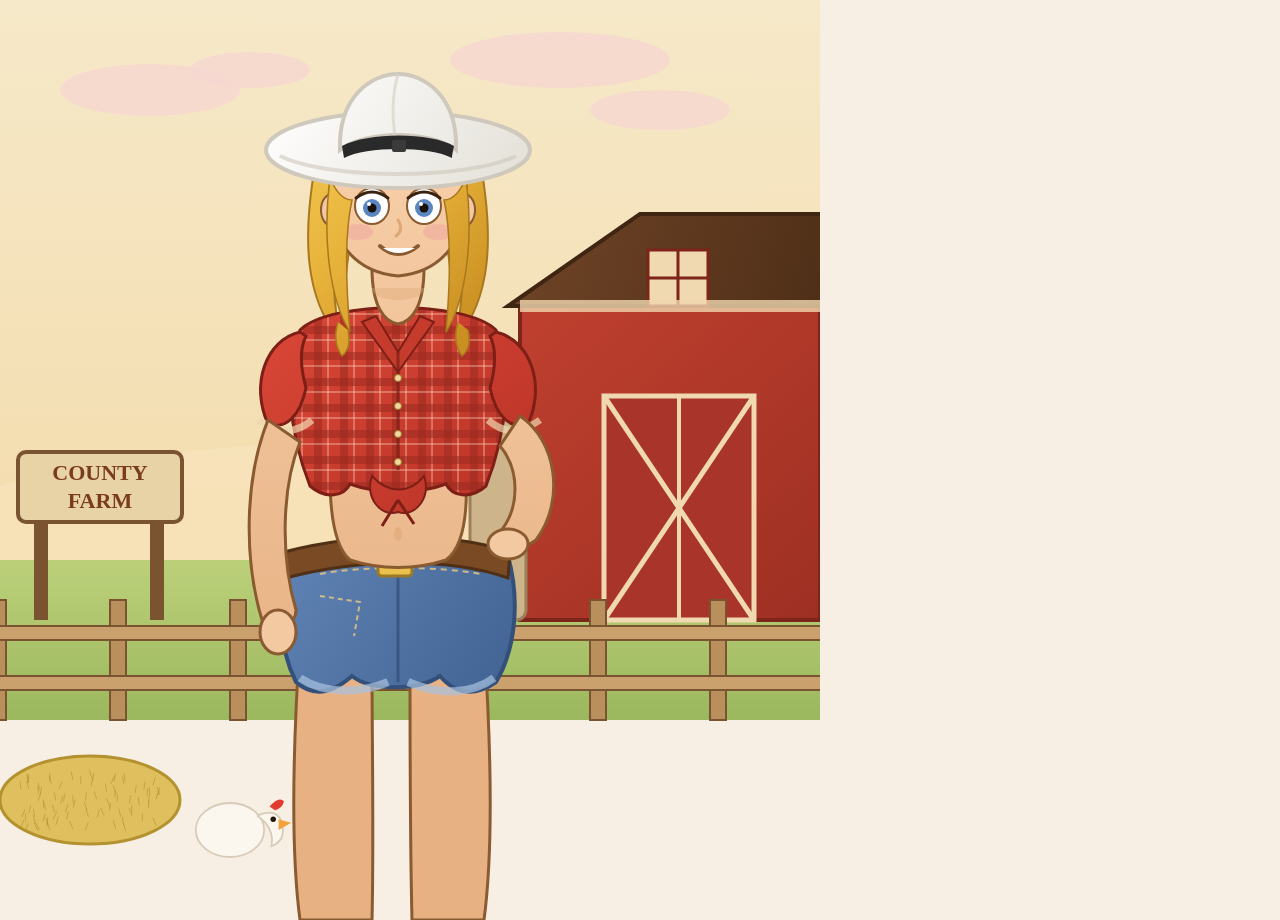
==== docs/assets/wife-character.html @ c03c2c02 "Write Section 11 (Connections) + add Wife NPC character art Replace the reserved Section 11 placehol" ====
<!doctype html>
<meta charset="utf-8">
<title>HexWorld Tycoon — Wife NPC reference (Farm Girl)</title>
<style>
  html,body{margin:0;padding:0;background:#f7efe3;height:920px;overflow:hidden}
  #stage{width:820px;height:920px}
  svg{display:block}
</style>
<div id="stage"></div>
<script>
const NS="http://www.w3.org/2000/svg";
function el(n,a){const e=document.createElementNS(NS,n);for(const k in a)e.setAttribute(k,a[k]);return e;}
const svg=el("svg",{width:820,height:920,viewBox:"0 0 820 920"});
document.getElementById("stage").appendChild(svg);
const defs=el("defs",{});svg.appendChild(defs);
let seed=4242; function rnd(){seed=(seed*9301+49297)%233280;return seed/233280;}
function lg(id,stops,x1,y1,x2,y2){const g=el("linearGradient",{id,x1,y1,x2,y2,gradientUnits:"userSpaceOnUse"});stops.forEach(s=>g.appendChild(el("stop",{offset:s[0],"stop-color":s[1]})));defs.appendChild(g);}

lg("sky",[["0","#f6e9c9"],["1","#f3d9a6"]],0,0,0,700);
lg("field",[["0","#bcd07a"],["1","#9bb85e"]],0,560,0,720);
lg("barn",[["0","#c0402f"],["1","#9c2f22"]],520,300,820,640);
lg("roof",[["0","#6e4326"],["1","#4f2f18"]],520,240,820,320);
lg("denim",[["0","#5f83b4"],["1","#3f6091"]],280,560,520,720);
lg("plaid",[["0","#d84636"],["1","#b32f24"]],280,320,520,600);
lg("skin",[["0","#f6cda6"],["1","#e7b184"]],0,180,0,700);
lg("hair",[["0","#f4cd55"],["0.5","#e7b23a"],["1","#c98f22"]],280,120,480,320);
lg("hatw",[["0","#ffffff"],["1","#e5e2da"]],280,80,480,220);

/* ===================== BACKGROUND (farm) ===================== */
svg.appendChild(el("rect",{x:0,y:0,width:820,height:640,fill:"url(#sky)"}));
// clouds (soft pink like ref)
[[150,90,90,26],[250,70,60,18],[560,60,110,28],[660,110,70,20]].forEach(c=>
  svg.appendChild(el("ellipse",{cx:c[0],cy:c[1],rx:c[2],ry:c[3],fill:"#f7d9d0",opacity:0.85})));
// sun glow low
svg.appendChild(el("ellipse",{cx:410,cy:560,rx:520,ry:120,fill:"#fbe7bf",opacity:0.6}));
// distant field
svg.appendChild(el("rect",{x:0,y:560,width:820,height:160,fill:"url(#field)"}));

/* ---- RED BARN (right, replaces the bus) ---- */
(function(){const g=el("g",{});svg.appendChild(g);
 g.appendChild(el("rect",{x:520,y:300,width:300,height:320,fill:"url(#barn)",stroke:"#7d251b","stroke-width":4}));
 g.appendChild(el("path",{d:"M508 306 L640 214 L832 214 L832 306 Z",fill:"url(#roof)",stroke:"#3f2512","stroke-width":4}));// roof
 // big door with X brace
 g.appendChild(el("rect",{x:604,y:396,width:150,height:224,fill:"#a9342a",stroke:"#f0d8b0","stroke-width":5}));
 g.appendChild(el("line",{x1:604,y1:396,x2:754,y2:620,stroke:"#f0d8b0","stroke-width":5}));
 g.appendChild(el("line",{x1:754,y1:396,x2:604,y2:620,stroke:"#f0d8b0","stroke-width":5}));
 g.appendChild(el("line",{x1:679,y1:396,x2:679,y2:620,stroke:"#f0d8b0","stroke-width":4}));
 // hayloft window
 g.appendChild(el("rect",{x:648,y:250,width:60,height:56,fill:"#f0d8b0",stroke:"#7d251b","stroke-width":3}));
 g.appendChild(el("line",{x1:678,y1:250,x2:678,y2:306,stroke:"#7d251b","stroke-width":3}));
 g.appendChild(el("line",{x1:648,y1:278,x2:708,y2:278,stroke:"#7d251b","stroke-width":3}));
 // white trim boards
 g.appendChild(el("rect",{x:520,y:300,width:300,height:12,fill:"#f0d8b0",opacity:0.8}));
})();
// small silo left of barn
svg.appendChild(el("rect",{x:470,y:360,width:56,height:260,rx:10,fill:"#cdb48a",stroke:"#9c805a","stroke-width":3}));
svg.appendChild(el("ellipse",{cx:498,cy:360,rx:28,ry:16,fill:"#b59a70",stroke:"#9c805a","stroke-width":3}));

/* ---- "COUNTY FARM" sign (left, replaces county-line/lockers) ---- */
(function(){const g=el("g",{});svg.appendChild(g);
 g.appendChild(el("rect",{x:34,y:470,width:14,height:150,fill:"#7a5330"}));
 g.appendChild(el("rect",{x:150,y:470,width:14,height:150,fill:"#7a5330"}));
 g.appendChild(el("rect",{x:18,y:452,width:164,height:70,rx:8,fill:"#e8d3a6",stroke:"#7a5330","stroke-width":4}));
 const t1=el("text",{x:100,y:480,"text-anchor":"middle","font-family":"Georgia, serif","font-size":22,"font-weight":"bold",fill:"#7a3b1e"});t1.textContent="COUNTY";g.appendChild(t1);
 const t2=el("text",{x:100,y:508,"text-anchor":"middle","font-family":"Georgia, serif","font-size":22,"font-weight":"bold",fill:"#7a3b1e"});t2.textContent="FARM";g.appendChild(t2);
})();

/* ---- wooden fence across foreground ---- */
(function(){const g=el("g",{});svg.appendChild(g);
 for(let x=-10;x<840;x+=120) g.appendChild(el("rect",{x,y:600,width:16,height:120,fill:"#b98f5c",stroke:"#7a5330","stroke-width":2}));
 g.appendChild(el("rect",{x:-10,y:626,width:850,height:14,fill:"#caa06c",stroke:"#7a5330","stroke-width":2}));
 g.appendChild(el("rect",{x:-10,y:676,width:850,height:14,fill:"#caa06c",stroke:"#7a5330","stroke-width":2}));
})();
// a little hay pile + chicken bottom-left
svg.appendChild(el("ellipse",{cx:90,cy:800,rx:90,ry:44,fill:"#e0c05e",stroke:"#b3922f","stroke-width":3}));
for(let i=0;i<80;i++){const hx=20+rnd()*140,hy=770+rnd()*54;svg.appendChild(el("line",{x1:hx,y1:hy,x2:hx+rnd()*8-4,y2:hy+8,stroke:"#b3922f","stroke-width":1,opacity:0.6}));}
(function(){const g=el("g",{transform:"translate(230,830) scale(0.9)"});svg.appendChild(g);
 g.appendChild(el("ellipse",{cx:0,cy:0,rx:38,ry:30,fill:"#fbf6ee",stroke:"#d8cbb8","stroke-width":2}));
 g.appendChild(el("path",{d:"M30 -16 q24 -10 28 10 q4 18 -12 24 q4 -20 -16 -34",fill:"#fbf6ee",stroke:"#d8cbb8","stroke-width":2}));
 g.appendChild(el("path",{d:"M44 -26 q10 -12 16 -6 q-2 8 -10 10",fill:"#e23b2e"}));
 g.appendChild(el("path",{d:"M54 -12 l14 4 l-14 8 Z",fill:"#f2a23a"}));
 g.appendChild(el("circle",{cx:48,cy:-12,r:3,fill:"#241608"}));})();

/* ===================== CHARACTER (front, hand on hip) ===================== */
const SKIN="#f2c9a1",SKIN_SH="#dda877",LINE="#8a5a30";
const ch=el("g",{});svg.appendChild(ch);

// ---- thighs (cropped at bottom) ----
ch.appendChild(el("path",{d:"M300 640 C292 760 292 860 300 920 L372 920 C374 840 372 740 372 664 Z",fill:"url(#skin)",stroke:LINE,"stroke-width":3}));
ch.appendChild(el("path",{d:"M410 664 C410 740 410 840 412 920 L484 920 C492 860 492 760 484 640 Z",fill:"url(#skin)",stroke:LINE,"stroke-width":3}));

// ---- denim shorts ----
ch.appendChild(el("path",{d:"M286 556 C286 540 500 540 508 556 C520 600 516 648 496 682 C470 700 452 690 440 676 C420 690 372 692 352 676 C336 690 316 700 296 682 C278 646 276 598 286 556 Z",fill:"url(#denim)",stroke:"#33507a","stroke-width":4}));
ch.appendChild(el("path",{d:"M398 560 C398 610 398 650 398 682",fill:"none",stroke:"#2c456e","stroke-width":3,opacity:0.6}));
// frayed cuffs
ch.appendChild(el("path",{d:"M300 678 C324 694 360 694 388 682",fill:"none",stroke:"#a9c2e0","stroke-width":8,opacity:0.7}));
ch.appendChild(el("path",{d:"M408 682 C440 696 472 694 494 678",fill:"none",stroke:"#a9c2e0","stroke-width":8,opacity:0.7}));
// stitching + pocket
ch.appendChild(el("path",{d:"M320 574 C360 566 440 566 480 574",fill:"none",stroke:"#cdb98a","stroke-width":2,"stroke-dasharray":"6 5"}));
ch.appendChild(el("path",{d:"M320 596 l40 6 l-6 34",fill:"none",stroke:"#cdb98a","stroke-width":2,"stroke-dasharray":"5 4"}));
// belt + gold buckle
ch.appendChild(el("path",{d:"M284 552 C360 532 452 532 510 552 L508 578 C452 558 360 558 286 578 Z",fill:"#7a4a24",stroke:"#4f2f15","stroke-width":3}));
ch.appendChild(el("rect",{x:378,y:546,width:34,height:30,rx:4,fill:"#e8c14e",stroke:"#9a7a24","stroke-width":3}));

// ---- torso: midriff skin ----
ch.appendChild(el("path",{d:"M330 476 C330 520 336 548 350 560 C380 570 416 570 446 560 C462 548 468 520 466 476 C420 462 376 462 330 476 Z",fill:"url(#skin)",stroke:LINE,"stroke-width":3}));
ch.appendChild(el("ellipse",{cx:398,cy:534,rx:4,ry:7,fill:SKIN_SH,opacity:0.6}));// navel

// ---- red plaid shirt (tied, modest) ----
const shirt="M300 330 C330 300 466 300 496 330 C512 372 508 430 486 486 C470 500 452 496 446 484 C420 494 376 494 350 484 C344 496 326 500 310 486 C288 430 284 372 300 330 Z";
const clip=el("clipPath",{id:"sh"});clip.appendChild(el("path",{d:shirt}));defs.appendChild(clip);
const sg=el("g",{"clip-path":"url(#sh)"});ch.appendChild(sg);
sg.appendChild(el("rect",{x:280,y:296,width:236,height:210,fill:"url(#plaid)"}));
// plaid: darker + lighter grid lines
for(let x=288;x<520;x+=26){sg.appendChild(el("rect",{x,y:296,width:8,height:210,fill:"#9c2b20",opacity:0.55}));sg.appendChild(el("rect",{x:x+13,y:296,width:2,height:210,fill:"#ffd9c0",opacity:0.35}));}
for(let y=300;y<506;y+=26){sg.appendChild(el("rect",{x:280,y,width:236,height:8,fill:"#9c2b20",opacity:0.55}));sg.appendChild(el("rect",{x:280,y:y+13,width:236,height:2,fill:"#ffd9c0",opacity:0.35}));}
ch.appendChild(el("path",{d:shirt,fill:"none",stroke:"#7d1f16","stroke-width":3}));
// collar (small, modest V)
ch.appendChild(el("path",{d:"M362 322 L398 372 L434 322 L420 316 L398 352 L376 316 Z",fill:"#c53b2c",stroke:"#7d1f16","stroke-width":2}));
// button placket + buttons
ch.appendChild(el("line",{x1:398,y1:352,x2:398,y2:470,stroke:"#7d1f16","stroke-width":3,opacity:0.7}));
for(let i=0;i<4;i++) ch.appendChild(el("circle",{cx:398,cy:378+i*28,r:3.5,fill:"#f0d8a0",stroke:"#9a7a24","stroke-width":1}));
// tied knot at hem
ch.appendChild(el("path",{d:"M372 476 C388 494 410 494 424 476 C432 498 414 518 398 512 C382 518 364 498 372 476 Z",fill:"url(#plaid)",stroke:"#7d1f16","stroke-width":2}));
ch.appendChild(el("path",{d:"M398 500 l-16 26 M398 500 l16 24",stroke:"#7d1f16","stroke-width":3,fill:"none"}));

// ---- rolled short sleeves ----
ch.appendChild(el("path",{d:"M300 332 C266 340 250 384 268 424 C286 430 300 416 306 388 C300 366 300 348 306 336 Z",fill:"url(#plaid)",stroke:"#7d1f16","stroke-width":3}));
ch.appendChild(el("path",{d:"M496 332 C530 340 546 384 528 424 C510 430 496 416 490 388 C496 366 496 348 490 336 Z",fill:"url(#plaid)",stroke:"#7d1f16","stroke-width":3}));
ch.appendChild(el("path",{d:"M258 420 C280 434 296 434 312 420",fill:"none",stroke:"#f0d8b0","stroke-width":7,opacity:0.7}));
ch.appendChild(el("path",{d:"M488 420 C504 434 520 434 540 420",fill:"none",stroke:"#f0d8b0","stroke-width":7,opacity:0.7}));

// ---- arms ---- right hand on hip (image-right), left arm down
// right forearm to hip
ch.appendChild(el("path",{d:"M520 416 C556 440 566 500 536 540 C520 552 500 548 500 532 C520 508 520 470 500 446 Z",fill:"url(#skin)",stroke:LINE,"stroke-width":3}));
ch.appendChild(el("ellipse",{cx:508,cy:544,rx:20,ry:15,fill:SKIN,stroke:LINE,"stroke-width":3}));// hand on hip
// left arm relaxed down
ch.appendChild(el("path",{d:"M268 420 C244 480 244 560 262 620 C276 632 296 626 296 610 C280 556 282 486 300 442 Z",fill:"url(#skin)",stroke:LINE,"stroke-width":3}));
ch.appendChild(el("ellipse",{cx:278,cy:632,rx:18,ry:22,fill:SKIN,stroke:LINE,"stroke-width":3}));

// ---- neck + head ----
ch.appendChild(el("path",{d:"M372 268 C372 306 384 322 398 324 C412 322 424 306 424 268 C408 260 388 260 372 268 Z",fill:"url(#skin)",stroke:LINE,"stroke-width":3}));
ch.appendChild(el("path",{d:"M398 300 C384 300 372 296 372 288 L424 288 C424 296 412 300 398 300 Z",fill:SKIN_SH,opacity:0.4}));
// head
ch.appendChild(el("path",{d:"M330 196 C330 150 360 126 398 126 C436 126 466 150 466 196 C466 240 442 272 398 276 C354 272 330 240 330 196 Z",fill:"url(#skin)",stroke:LINE,"stroke-width":3}));
// ears
ch.appendChild(el("ellipse",{cx:332,cy:210,rx:11,ry:16,fill:SKIN,stroke:LINE,"stroke-width":2}));
ch.appendChild(el("ellipse",{cx:464,cy:210,rx:11,ry:16,fill:SKIN,stroke:LINE,"stroke-width":2}));

// ---- face ----
// eyes
[[372,206],[424,206]].forEach(e=>{
  ch.appendChild(el("ellipse",{cx:e[0],cy:e[1],rx:17,ry:18,fill:"#fff",stroke:LINE,"stroke-width":2}));
  ch.appendChild(el("circle",{cx:e[0],cy:e[1]+2,r:9,fill:"#5a86c2"}));
  ch.appendChild(el("circle",{cx:e[0],cy:e[1]+2,r:4.5,fill:"#1a1208"}));
  ch.appendChild(el("circle",{cx:e[0]-3,cy:e[1]-2,r:2,fill:"#fff"}));
  ch.appendChild(el("path",{d:`M${e[0]-16} ${e[1]-8} q16 -12 32 0`,fill:"none",stroke:"#3a2410","stroke-width":3,"stroke-linecap":"round"}));// upper lash
});
// brows
ch.appendChild(el("path",{d:"M356 182 q16 -8 32 -2",fill:"none",stroke:"#b98a2a","stroke-width":4,"stroke-linecap":"round"}));
ch.appendChild(el("path",{d:"M408 180 q16 -6 32 2",fill:"none",stroke:"#b98a2a","stroke-width":4,"stroke-linecap":"round"}));
// nose + smile
ch.appendChild(el("path",{d:"M398 220 q6 10 -2 16",fill:"none",stroke:SKIN_SH,"stroke-width":3,"stroke-linecap":"round"}));
ch.appendChild(el("path",{d:"M380 246 q18 16 38 0",fill:"none",stroke:LINE,"stroke-width":4,"stroke-linecap":"round"}));
ch.appendChild(el("path",{d:"M383 248 q15 10 32 0",fill:"#fff"}));
// blush
ch.appendChild(el("ellipse",{cx:358,cy:232,rx:15,ry:8,fill:"#f0a0a0",opacity:0.45}));
ch.appendChild(el("ellipse",{cx:438,cy:232,rx:15,ry:8,fill:"#f0a0a0",opacity:0.45}));

/* ---- blonde bob hair (framing the face, kept clear of features) ---- */
// back mass BEHIND the head (drawn first so face stays clear)
const hairBack=el("g",{});svg.insertBefore(hairBack, ch);
hairBack.appendChild(el("path",{d:"M318 150 C300 240 306 300 340 340 C330 280 330 220 344 176 Z",fill:"url(#hair)",stroke:"#a9781e","stroke-width":2}));
hairBack.appendChild(el("path",{d:"M478 150 C496 240 490 300 456 340 C466 280 466 220 452 176 Z",fill:"url(#hair)",stroke:"#a9781e","stroke-width":2}));
hairBack.appendChild(el("path",{d:"M330 150 C360 118 436 118 466 150 C470 210 462 260 452 300 C450 240 440 200 420 184 C400 176 396 176 376 184 C356 200 348 240 344 300 C334 258 328 208 330 150 Z",fill:"url(#hair)",stroke:"#a9781e","stroke-width":2}));
// front side-sweeps that hug the face edges only (no center strands)
const hair=el("g",{});ch.appendChild(hair);
hair.appendChild(el("path",{d:"M330 178 C322 240 330 300 350 332 C346 286 344 236 352 200 C344 200 336 192 330 178 Z",fill:"url(#hair)",stroke:"#a9781e","stroke-width":1.5}));
hair.appendChild(el("path",{d:"M466 178 C474 240 466 300 446 332 C450 286 452 236 444 200 C452 200 460 192 466 178 Z",fill:"url(#hair)",stroke:"#a9781e","stroke-width":1.5}));
// light fringe sweep at the hairline (stays above the eyes)
hair.appendChild(el("path",{d:"M340 168 C368 150 430 150 458 168 C440 186 414 180 398 176 C382 180 358 186 340 168 Z",fill:"url(#hair)",stroke:"#a9781e","stroke-width":1.5}));
// wavy tips at the jaw sides only
[338,458].forEach(x=>hair.appendChild(el("path",{d:`M${x} 322 q-6 20 4 34 q10 -8 6 -26`,fill:"url(#hair)",stroke:"#a9781e","stroke-width":1.5})));

/* ---- WHITE COWBOY/FEDORA HAT (black band) ---- */
const hat=el("g",{});ch.appendChild(hat);
hat.appendChild(el("ellipse",{cx:398,cy:150,rx:132,ry:38,fill:"url(#hatw)",stroke:"#cfc9bd","stroke-width":4}));
hat.appendChild(el("path",{d:"M280 156 C330 180 466 180 516 156",fill:"none",stroke:"#cfc9bd","stroke-width":4,opacity:0.6}));// brim curl
// crown (pinched)
hat.appendChild(el("path",{d:"M340 150 C338 96 372 74 398 74 C424 74 458 96 456 150 C430 130 366 130 340 150 Z",fill:"url(#hatw)",stroke:"#cfc9bd","stroke-width":4}));
hat.appendChild(el("path",{d:"M398 74 C392 96 392 120 396 140",fill:"none",stroke:"#d9d4c8","stroke-width":3,opacity:0.7}));// pinch
// black band
hat.appendChild(el("path",{d:"M342 146 C368 132 430 132 454 146 C452 156 452 156 452 158 C430 146 366 146 344 158 Z",fill:"#2a2a2a"}));
hat.appendChild(el("rect",{x:392,y:140,width:14,height:12,rx:2,fill:"#3a3a3a"}));// buckle
</script>
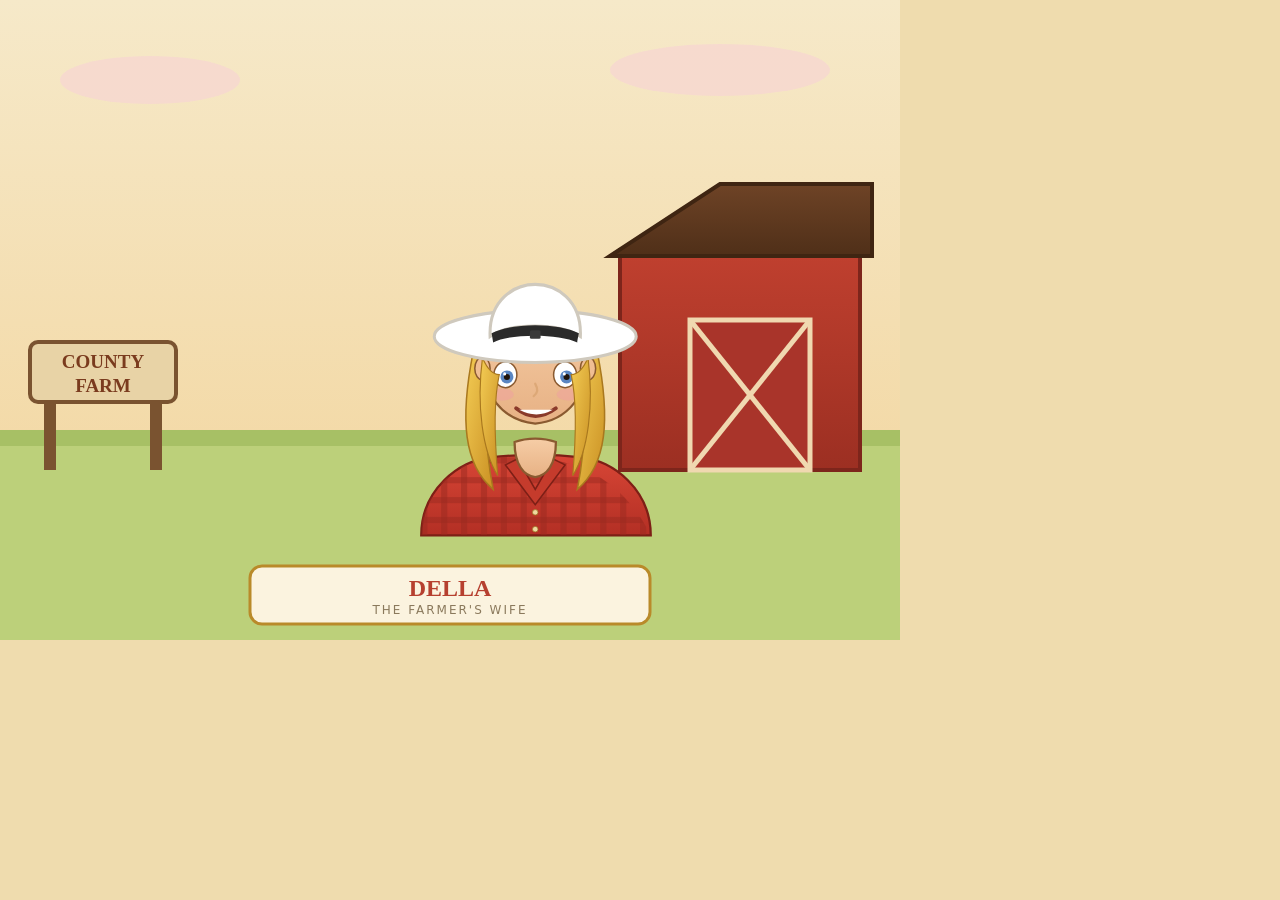
==== commit de0d58c9: "Add playable browser game + fix Della character (bust portrait) Ship a self-contained, playable prot" ====
--- a/docs/assets/wife-character.html
+++ b/docs/assets/wife-character.html
@@ -1,195 +1,86 @@
 <!doctype html>
 <meta charset="utf-8">
-<title>HexWorld Tycoon — Wife NPC reference (Farm Girl)</title>
-<style>
-  html,body{margin:0;padding:0;background:#f7efe3;height:920px;overflow:hidden}
-  #stage{width:820px;height:920px}
-  svg{display:block}
-</style>
+<title>HexWorld Tycoon — Della (Wife NPC) character card</title>
+<style>html,body{margin:0;background:#efdcae}#stage{width:900px;height:640px}</style>
 <div id="stage"></div>
 <script>
+// Della bust portrait (same model used in the playable game), composited on a farm scene.
+function dellaSVG(){
+  const eyeOpen=(cx)=>`<ellipse cx="${cx}" cy="150" rx="15" ry="17" fill="#fff" stroke="#8a5a30" stroke-width="2"/>
+     <circle cx="${cx+2}" cy="153" r="8.5" fill="#5a86c2"/><circle cx="${cx+2}" cy="153" r="4" fill="#20140a"/>
+     <circle cx="${cx-1}" cy="149" r="2" fill="#fff"/>`;
+  const eyes=eyeOpen(360)+eyeOpen(438);
+  const mouth=`<path d="M374 194 q25 20 52 0" fill="none" stroke="#8a3a2a" stroke-width="5" stroke-linecap="round"/>
+               <path d="M378 196 q23 12 44 0" fill="#fff"/>`;
+  const brows=`<path d="M346 126 q14 -8 28 -2" fill="none" stroke="#b98a2a" stroke-width="4" stroke-linecap="round"/>
+               <path d="M424 124 q14 -6 28 2" fill="none" stroke="#b98a2a" stroke-width="4" stroke-linecap="round"/>`;
+  return `<svg viewBox="0 0 800 360" xmlns="http://www.w3.org/2000/svg">
+    <defs>
+      <linearGradient id="pk" x1="0" y1="0" x2="0" y2="1"><stop offset="0" stop-color="#f6cda6"/><stop offset="1" stop-color="#e7b184"/></linearGradient>
+      <linearGradient id="ph" x1="0" y1="0" x2="1" y2="1"><stop offset="0" stop-color="#f4cd55"/><stop offset="1" stop-color="#c98f22"/></linearGradient>
+      <linearGradient id="ppl" x1="0" y1="0" x2="0" y2="1"><stop offset="0" stop-color="#d84636"/><stop offset="1" stop-color="#b32f24"/></linearGradient>
+      <clipPath id="torso"><path d="M250 360 C250 300 300 262 340 258 C420 254 500 262 550 360 Z"/></clipPath>
+    </defs>
+    <path d="M250 360 C250 300 300 262 340 258 C380 254 420 254 460 258 C500 262 550 300 550 360 Z" fill="url(#ppl)" stroke="#7d1f16" stroke-width="3"/>
+    <g clip-path="url(#torso)">
+      ${(()=>{let s='';for(let x=250;x<560;x+=26)s+=`<rect x="${x}" y="255" width="8" height="120" fill="#9c2b20" opacity="0.5"/>`;for(let y=258;y<380;y+=26)s+=`<rect x="250" y="${y}" width="310" height="8" fill="#9c2b20" opacity="0.5"/>`;return s;})()}
+    </g>
+    <path d="M360 268 L399 320 L438 268 L422 260 L399 300 L376 260 Z" fill="#c53b2c" stroke="#7d1f16" stroke-width="2"/>
+    <circle cx="399" cy="330" r="3.6" fill="#f0d8a0" stroke="#9a7a24" stroke-width="1"/>
+    <circle cx="399" cy="352" r="3.6" fill="#f0d8a0" stroke="#9a7a24" stroke-width="1"/>
+    <path d="M372 238 C372 268 384 282 399 284 C414 282 426 268 426 238 C410 232 388 232 372 238 Z" fill="url(#pk)" stroke="#8a5a30" stroke-width="3"/>
+    <path d="M318 120 C300 210 306 268 344 300 C332 240 332 176 346 140 Z" fill="url(#ph)" stroke="#a9781e" stroke-width="2"/>
+    <path d="M480 120 C498 210 492 268 454 300 C466 240 466 176 452 140 Z" fill="url(#ph)" stroke="#a9781e" stroke-width="2"/>
+    <path d="M330 128 C330 82 362 58 399 58 C436 58 468 82 468 128 C468 176 442 210 399 214 C356 210 330 176 330 128 Z" fill="url(#pk)" stroke="#8a5a30" stroke-width="3"/>
+    <ellipse cx="330" cy="142" rx="10" ry="15" fill="#f0be93" stroke="#8a5a30" stroke-width="2"/>
+    <ellipse cx="468" cy="142" rx="10" ry="15" fill="#f0be93" stroke="#8a5a30" stroke-width="2"/>
+    <ellipse cx="356" cy="176" rx="15" ry="8" fill="#f0a0a0" opacity="0.5"/>
+    <ellipse cx="442" cy="176" rx="15" ry="8" fill="#f0a0a0" opacity="0.5"/>
+    <path d="M399 162 q6 10 -2 16" fill="none" stroke="#dda877" stroke-width="3" stroke-linecap="round"/>
+    ${eyes}${brows}${mouth}
+    <path d="M330 128 C322 190 330 250 350 282 C346 236 344 186 352 150 C344 150 336 142 330 128 Z" fill="url(#ph)" stroke="#a9781e" stroke-width="1.5"/>
+    <path d="M468 128 C476 190 468 250 448 282 C452 236 454 186 446 150 C454 150 462 142 468 128 Z" fill="url(#ph)" stroke="#a9781e" stroke-width="1.5"/>
+    <path d="M340 118 C368 100 430 100 458 118 C440 136 414 130 399 126 C384 130 358 136 340 118 Z" fill="url(#ph)" stroke="#a9781e" stroke-width="1.5"/>
+    <ellipse cx="399" cy="100" rx="132" ry="34" fill="#ffffff" stroke="#cfc9bd" stroke-width="4"/>
+    <path d="M340 100 C338 52 372 32 399 32 C426 32 460 52 458 100 C430 82 366 82 340 100 Z" fill="#ffffff" stroke="#cfc9bd" stroke-width="4"/>
+    <path d="M342 96 C368 82 430 82 456 96 C454 106 454 106 454 108 C430 96 366 96 344 108 Z" fill="#2a2a2a"/>
+    <rect x="392" y="92" width="14" height="11" rx="2" fill="#3a3a3a"/>
+  </svg>`;
+}
 const NS="http://www.w3.org/2000/svg";
-function el(n,a){const e=document.createElementNS(NS,n);for(const k in a)e.setAttribute(k,a[k]);return e;}
-const svg=el("svg",{width:820,height:920,viewBox:"0 0 820 920"});
+const svg=document.createElementNS(NS,"svg");
+svg.setAttribute("viewBox","0 0 900 640");svg.setAttribute("width",900);svg.setAttribute("height",640);
+svg.innerHTML=`
+  <defs>
+    <linearGradient id="sky" x1="0" y1="0" x2="0" y2="1"><stop offset="0" stop-color="#f6e9c9"/><stop offset="1" stop-color="#f3d9a6"/></linearGradient>
+    <linearGradient id="barn" x1="0" y1="0" x2="0" y2="1"><stop offset="0" stop-color="#c0402f"/><stop offset="1" stop-color="#9c2f22"/></linearGradient>
+    <linearGradient id="roof" x1="0" y1="0" x2="0" y2="1"><stop offset="0" stop-color="#6e4326"/><stop offset="1" stop-color="#4f2f18"/></linearGradient>
+  </defs>
+  <rect x="0" y="0" width="900" height="470" fill="url(#sky)"/>
+  <ellipse cx="150" cy="80" rx="90" ry="24" fill="#f7d9d0" opacity="0.85"/>
+  <ellipse cx="720" cy="70" rx="110" ry="26" fill="#f7d9d0" opacity="0.85"/>
+  <rect x="0" y="430" width="900" height="210" fill="#bcd07a"/>
+  <rect x="0" y="430" width="900" height="16" fill="#a7c065"/>
+  <!-- barn right -->
+  <rect x="620" y="250" width="240" height="220" fill="url(#barn)" stroke="#7d251b" stroke-width="4"/>
+  <path d="M610 256 L720 184 L872 184 L872 256 Z" fill="url(#roof)" stroke="#3f2512" stroke-width="4"/>
+  <rect x="690" y="320" width="120" height="150" fill="#a9342a" stroke="#f0d8b0" stroke-width="5"/>
+  <line x1="690" y1="320" x2="810" y2="470" stroke="#f0d8b0" stroke-width="5"/>
+  <line x1="810" y1="320" x2="690" y2="470" stroke="#f0d8b0" stroke-width="5"/>
+  <!-- sign left -->
+  <rect x="44" y="360" width="12" height="110" fill="#7a5330"/><rect x="150" y="360" width="12" height="110" fill="#7a5330"/>
+  <rect x="30" y="342" width="146" height="60" rx="8" fill="#e8d3a6" stroke="#7a5330" stroke-width="4"/>
+  <text x="103" y="368" text-anchor="middle" font-family="Georgia, serif" font-size="19" font-weight="bold" fill="#7a3b1e">COUNTY</text>
+  <text x="103" y="392" text-anchor="middle" font-family="Georgia, serif" font-size="19" font-weight="bold" fill="#7a3b1e">FARM</text>
+  <!-- nameplate -->
+  <rect x="250" y="566" width="400" height="58" rx="12" fill="#fbf3df" stroke="#b98a2a" stroke-width="3"/>
+  <text x="450" y="596" text-anchor="middle" font-family="Georgia, serif" font-size="24" font-weight="bold" fill="#b6402f">DELLA</text>
+  <text x="450" y="614" text-anchor="middle" font-family="system-ui, sans-serif" font-size="12" letter-spacing="2" fill="#8a795c">THE FARMER'S WIFE</text>
+`;
 document.getElementById("stage").appendChild(svg);
-const defs=el("defs",{});svg.appendChild(defs);
-let seed=4242; function rnd(){seed=(seed*9301+49297)%233280;return seed/233280;}
-function lg(id,stops,x1,y1,x2,y2){const g=el("linearGradient",{id,x1,y1,x2,y2,gradientUnits:"userSpaceOnUse"});stops.forEach(s=>g.appendChild(el("stop",{offset:s[0],"stop-color":s[1]})));defs.appendChild(g);}
-
-lg("sky",[["0","#f6e9c9"],["1","#f3d9a6"]],0,0,0,700);
-lg("field",[["0","#bcd07a"],["1","#9bb85e"]],0,560,0,720);
-lg("barn",[["0","#c0402f"],["1","#9c2f22"]],520,300,820,640);
-lg("roof",[["0","#6e4326"],["1","#4f2f18"]],520,240,820,320);
-lg("denim",[["0","#5f83b4"],["1","#3f6091"]],280,560,520,720);
-lg("plaid",[["0","#d84636"],["1","#b32f24"]],280,320,520,600);
-lg("skin",[["0","#f6cda6"],["1","#e7b184"]],0,180,0,700);
-lg("hair",[["0","#f4cd55"],["0.5","#e7b23a"],["1","#c98f22"]],280,120,480,320);
-lg("hatw",[["0","#ffffff"],["1","#e5e2da"]],280,80,480,220);
-
-/* ===================== BACKGROUND (farm) ===================== */
-svg.appendChild(el("rect",{x:0,y:0,width:820,height:640,fill:"url(#sky)"}));
-// clouds (soft pink like ref)
-[[150,90,90,26],[250,70,60,18],[560,60,110,28],[660,110,70,20]].forEach(c=>
-  svg.appendChild(el("ellipse",{cx:c[0],cy:c[1],rx:c[2],ry:c[3],fill:"#f7d9d0",opacity:0.85})));
-// sun glow low
-svg.appendChild(el("ellipse",{cx:410,cy:560,rx:520,ry:120,fill:"#fbe7bf",opacity:0.6}));
-// distant field
-svg.appendChild(el("rect",{x:0,y:560,width:820,height:160,fill:"url(#field)"}));
-
-/* ---- RED BARN (right, replaces the bus) ---- */
-(function(){const g=el("g",{});svg.appendChild(g);
- g.appendChild(el("rect",{x:520,y:300,width:300,height:320,fill:"url(#barn)",stroke:"#7d251b","stroke-width":4}));
- g.appendChild(el("path",{d:"M508 306 L640 214 L832 214 L832 306 Z",fill:"url(#roof)",stroke:"#3f2512","stroke-width":4}));// roof
- // big door with X brace
- g.appendChild(el("rect",{x:604,y:396,width:150,height:224,fill:"#a9342a",stroke:"#f0d8b0","stroke-width":5}));
- g.appendChild(el("line",{x1:604,y1:396,x2:754,y2:620,stroke:"#f0d8b0","stroke-width":5}));
- g.appendChild(el("line",{x1:754,y1:396,x2:604,y2:620,stroke:"#f0d8b0","stroke-width":5}));
- g.appendChild(el("line",{x1:679,y1:396,x2:679,y2:620,stroke:"#f0d8b0","stroke-width":4}));
- // hayloft window
- g.appendChild(el("rect",{x:648,y:250,width:60,height:56,fill:"#f0d8b0",stroke:"#7d251b","stroke-width":3}));
- g.appendChild(el("line",{x1:678,y1:250,x2:678,y2:306,stroke:"#7d251b","stroke-width":3}));
- g.appendChild(el("line",{x1:648,y1:278,x2:708,y2:278,stroke:"#7d251b","stroke-width":3}));
- // white trim boards
- g.appendChild(el("rect",{x:520,y:300,width:300,height:12,fill:"#f0d8b0",opacity:0.8}));
-})();
-// small silo left of barn
-svg.appendChild(el("rect",{x:470,y:360,width:56,height:260,rx:10,fill:"#cdb48a",stroke:"#9c805a","stroke-width":3}));
-svg.appendChild(el("ellipse",{cx:498,cy:360,rx:28,ry:16,fill:"#b59a70",stroke:"#9c805a","stroke-width":3}));
-
-/* ---- "COUNTY FARM" sign (left, replaces county-line/lockers) ---- */
-(function(){const g=el("g",{});svg.appendChild(g);
- g.appendChild(el("rect",{x:34,y:470,width:14,height:150,fill:"#7a5330"}));
- g.appendChild(el("rect",{x:150,y:470,width:14,height:150,fill:"#7a5330"}));
- g.appendChild(el("rect",{x:18,y:452,width:164,height:70,rx:8,fill:"#e8d3a6",stroke:"#7a5330","stroke-width":4}));
- const t1=el("text",{x:100,y:480,"text-anchor":"middle","font-family":"Georgia, serif","font-size":22,"font-weight":"bold",fill:"#7a3b1e"});t1.textContent="COUNTY";g.appendChild(t1);
- const t2=el("text",{x:100,y:508,"text-anchor":"middle","font-family":"Georgia, serif","font-size":22,"font-weight":"bold",fill:"#7a3b1e"});t2.textContent="FARM";g.appendChild(t2);
-})();
-
-/* ---- wooden fence across foreground ---- */
-(function(){const g=el("g",{});svg.appendChild(g);
- for(let x=-10;x<840;x+=120) g.appendChild(el("rect",{x,y:600,width:16,height:120,fill:"#b98f5c",stroke:"#7a5330","stroke-width":2}));
- g.appendChild(el("rect",{x:-10,y:626,width:850,height:14,fill:"#caa06c",stroke:"#7a5330","stroke-width":2}));
- g.appendChild(el("rect",{x:-10,y:676,width:850,height:14,fill:"#caa06c",stroke:"#7a5330","stroke-width":2}));
-})();
-// a little hay pile + chicken bottom-left
-svg.appendChild(el("ellipse",{cx:90,cy:800,rx:90,ry:44,fill:"#e0c05e",stroke:"#b3922f","stroke-width":3}));
-for(let i=0;i<80;i++){const hx=20+rnd()*140,hy=770+rnd()*54;svg.appendChild(el("line",{x1:hx,y1:hy,x2:hx+rnd()*8-4,y2:hy+8,stroke:"#b3922f","stroke-width":1,opacity:0.6}));}
-(function(){const g=el("g",{transform:"translate(230,830) scale(0.9)"});svg.appendChild(g);
- g.appendChild(el("ellipse",{cx:0,cy:0,rx:38,ry:30,fill:"#fbf6ee",stroke:"#d8cbb8","stroke-width":2}));
- g.appendChild(el("path",{d:"M30 -16 q24 -10 28 10 q4 18 -12 24 q4 -20 -16 -34",fill:"#fbf6ee",stroke:"#d8cbb8","stroke-width":2}));
- g.appendChild(el("path",{d:"M44 -26 q10 -12 16 -6 q-2 8 -10 10",fill:"#e23b2e"}));
- g.appendChild(el("path",{d:"M54 -12 l14 4 l-14 8 Z",fill:"#f2a23a"}));
- g.appendChild(el("circle",{cx:48,cy:-12,r:3,fill:"#241608"}));})();
-
-/* ===================== CHARACTER (front, hand on hip) ===================== */
-const SKIN="#f2c9a1",SKIN_SH="#dda877",LINE="#8a5a30";
-const ch=el("g",{});svg.appendChild(ch);
-
-// ---- thighs (cropped at bottom) ----
-ch.appendChild(el("path",{d:"M300 640 C292 760 292 860 300 920 L372 920 C374 840 372 740 372 664 Z",fill:"url(#skin)",stroke:LINE,"stroke-width":3}));
-ch.appendChild(el("path",{d:"M410 664 C410 740 410 840 412 920 L484 920 C492 860 492 760 484 640 Z",fill:"url(#skin)",stroke:LINE,"stroke-width":3}));
-
-// ---- denim shorts ----
-ch.appendChild(el("path",{d:"M286 556 C286 540 500 540 508 556 C520 600 516 648 496 682 C470 700 452 690 440 676 C420 690 372 692 352 676 C336 690 316 700 296 682 C278 646 276 598 286 556 Z",fill:"url(#denim)",stroke:"#33507a","stroke-width":4}));
-ch.appendChild(el("path",{d:"M398 560 C398 610 398 650 398 682",fill:"none",stroke:"#2c456e","stroke-width":3,opacity:0.6}));
-// frayed cuffs
-ch.appendChild(el("path",{d:"M300 678 C324 694 360 694 388 682",fill:"none",stroke:"#a9c2e0","stroke-width":8,opacity:0.7}));
-ch.appendChild(el("path",{d:"M408 682 C440 696 472 694 494 678",fill:"none",stroke:"#a9c2e0","stroke-width":8,opacity:0.7}));
-// stitching + pocket
-ch.appendChild(el("path",{d:"M320 574 C360 566 440 566 480 574",fill:"none",stroke:"#cdb98a","stroke-width":2,"stroke-dasharray":"6 5"}));
-ch.appendChild(el("path",{d:"M320 596 l40 6 l-6 34",fill:"none",stroke:"#cdb98a","stroke-width":2,"stroke-dasharray":"5 4"}));
-// belt + gold buckle
-ch.appendChild(el("path",{d:"M284 552 C360 532 452 532 510 552 L508 578 C452 558 360 558 286 578 Z",fill:"#7a4a24",stroke:"#4f2f15","stroke-width":3}));
-ch.appendChild(el("rect",{x:378,y:546,width:34,height:30,rx:4,fill:"#e8c14e",stroke:"#9a7a24","stroke-width":3}));
-
-// ---- torso: midriff skin ----
-ch.appendChild(el("path",{d:"M330 476 C330 520 336 548 350 560 C380 570 416 570 446 560 C462 548 468 520 466 476 C420 462 376 462 330 476 Z",fill:"url(#skin)",stroke:LINE,"stroke-width":3}));
-ch.appendChild(el("ellipse",{cx:398,cy:534,rx:4,ry:7,fill:SKIN_SH,opacity:0.6}));// navel
-
-// ---- red plaid shirt (tied, modest) ----
-const shirt="M300 330 C330 300 466 300 496 330 C512 372 508 430 486 486 C470 500 452 496 446 484 C420 494 376 494 350 484 C344 496 326 500 310 486 C288 430 284 372 300 330 Z";
-const clip=el("clipPath",{id:"sh"});clip.appendChild(el("path",{d:shirt}));defs.appendChild(clip);
-const sg=el("g",{"clip-path":"url(#sh)"});ch.appendChild(sg);
-sg.appendChild(el("rect",{x:280,y:296,width:236,height:210,fill:"url(#plaid)"}));
-// plaid: darker + lighter grid lines
-for(let x=288;x<520;x+=26){sg.appendChild(el("rect",{x,y:296,width:8,height:210,fill:"#9c2b20",opacity:0.55}));sg.appendChild(el("rect",{x:x+13,y:296,width:2,height:210,fill:"#ffd9c0",opacity:0.35}));}
-for(let y=300;y<506;y+=26){sg.appendChild(el("rect",{x:280,y,width:236,height:8,fill:"#9c2b20",opacity:0.55}));sg.appendChild(el("rect",{x:280,y:y+13,width:236,height:2,fill:"#ffd9c0",opacity:0.35}));}
-ch.appendChild(el("path",{d:shirt,fill:"none",stroke:"#7d1f16","stroke-width":3}));
-// collar (small, modest V)
-ch.appendChild(el("path",{d:"M362 322 L398 372 L434 322 L420 316 L398 352 L376 316 Z",fill:"#c53b2c",stroke:"#7d1f16","stroke-width":2}));
-// button placket + buttons
-ch.appendChild(el("line",{x1:398,y1:352,x2:398,y2:470,stroke:"#7d1f16","stroke-width":3,opacity:0.7}));
-for(let i=0;i<4;i++) ch.appendChild(el("circle",{cx:398,cy:378+i*28,r:3.5,fill:"#f0d8a0",stroke:"#9a7a24","stroke-width":1}));
-// tied knot at hem
-ch.appendChild(el("path",{d:"M372 476 C388 494 410 494 424 476 C432 498 414 518 398 512 C382 518 364 498 372 476 Z",fill:"url(#plaid)",stroke:"#7d1f16","stroke-width":2}));
-ch.appendChild(el("path",{d:"M398 500 l-16 26 M398 500 l16 24",stroke:"#7d1f16","stroke-width":3,fill:"none"}));
-
-// ---- rolled short sleeves ----
-ch.appendChild(el("path",{d:"M300 332 C266 340 250 384 268 424 C286 430 300 416 306 388 C300 366 300 348 306 336 Z",fill:"url(#plaid)",stroke:"#7d1f16","stroke-width":3}));
-ch.appendChild(el("path",{d:"M496 332 C530 340 546 384 528 424 C510 430 496 416 490 388 C496 366 496 348 490 336 Z",fill:"url(#plaid)",stroke:"#7d1f16","stroke-width":3}));
-ch.appendChild(el("path",{d:"M258 420 C280 434 296 434 312 420",fill:"none",stroke:"#f0d8b0","stroke-width":7,opacity:0.7}));
-ch.appendChild(el("path",{d:"M488 420 C504 434 520 434 540 420",fill:"none",stroke:"#f0d8b0","stroke-width":7,opacity:0.7}));
-
-// ---- arms ---- right hand on hip (image-right), left arm down
-// right forearm to hip
-ch.appendChild(el("path",{d:"M520 416 C556 440 566 500 536 540 C520 552 500 548 500 532 C520 508 520 470 500 446 Z",fill:"url(#skin)",stroke:LINE,"stroke-width":3}));
-ch.appendChild(el("ellipse",{cx:508,cy:544,rx:20,ry:15,fill:SKIN,stroke:LINE,"stroke-width":3}));// hand on hip
-// left arm relaxed down
-ch.appendChild(el("path",{d:"M268 420 C244 480 244 560 262 620 C276 632 296 626 296 610 C280 556 282 486 300 442 Z",fill:"url(#skin)",stroke:LINE,"stroke-width":3}));
-ch.appendChild(el("ellipse",{cx:278,cy:632,rx:18,ry:22,fill:SKIN,stroke:LINE,"stroke-width":3}));
-
-// ---- neck + head ----
-ch.appendChild(el("path",{d:"M372 268 C372 306 384 322 398 324 C412 322 424 306 424 268 C408 260 388 260 372 268 Z",fill:"url(#skin)",stroke:LINE,"stroke-width":3}));
-ch.appendChild(el("path",{d:"M398 300 C384 300 372 296 372 288 L424 288 C424 296 412 300 398 300 Z",fill:SKIN_SH,opacity:0.4}));
-// head
-ch.appendChild(el("path",{d:"M330 196 C330 150 360 126 398 126 C436 126 466 150 466 196 C466 240 442 272 398 276 C354 272 330 240 330 196 Z",fill:"url(#skin)",stroke:LINE,"stroke-width":3}));
-// ears
-ch.appendChild(el("ellipse",{cx:332,cy:210,rx:11,ry:16,fill:SKIN,stroke:LINE,"stroke-width":2}));
-ch.appendChild(el("ellipse",{cx:464,cy:210,rx:11,ry:16,fill:SKIN,stroke:LINE,"stroke-width":2}));
-
-// ---- face ----
-// eyes
-[[372,206],[424,206]].forEach(e=>{
-  ch.appendChild(el("ellipse",{cx:e[0],cy:e[1],rx:17,ry:18,fill:"#fff",stroke:LINE,"stroke-width":2}));
-  ch.appendChild(el("circle",{cx:e[0],cy:e[1]+2,r:9,fill:"#5a86c2"}));
-  ch.appendChild(el("circle",{cx:e[0],cy:e[1]+2,r:4.5,fill:"#1a1208"}));
-  ch.appendChild(el("circle",{cx:e[0]-3,cy:e[1]-2,r:2,fill:"#fff"}));
-  ch.appendChild(el("path",{d:`M${e[0]-16} ${e[1]-8} q16 -12 32 0`,fill:"none",stroke:"#3a2410","stroke-width":3,"stroke-linecap":"round"}));// upper lash
-});
-// brows
-ch.appendChild(el("path",{d:"M356 182 q16 -8 32 -2",fill:"none",stroke:"#b98a2a","stroke-width":4,"stroke-linecap":"round"}));
-ch.appendChild(el("path",{d:"M408 180 q16 -6 32 2",fill:"none",stroke:"#b98a2a","stroke-width":4,"stroke-linecap":"round"}));
-// nose + smile
-ch.appendChild(el("path",{d:"M398 220 q6 10 -2 16",fill:"none",stroke:SKIN_SH,"stroke-width":3,"stroke-linecap":"round"}));
-ch.appendChild(el("path",{d:"M380 246 q18 16 38 0",fill:"none",stroke:LINE,"stroke-width":4,"stroke-linecap":"round"}));
-ch.appendChild(el("path",{d:"M383 248 q15 10 32 0",fill:"#fff"}));
-// blush
-ch.appendChild(el("ellipse",{cx:358,cy:232,rx:15,ry:8,fill:"#f0a0a0",opacity:0.45}));
-ch.appendChild(el("ellipse",{cx:438,cy:232,rx:15,ry:8,fill:"#f0a0a0",opacity:0.45}));
-
-/* ---- blonde bob hair (framing the face, kept clear of features) ---- */
-// back mass BEHIND the head (drawn first so face stays clear)
-const hairBack=el("g",{});svg.insertBefore(hairBack, ch);
-hairBack.appendChild(el("path",{d:"M318 150 C300 240 306 300 340 340 C330 280 330 220 344 176 Z",fill:"url(#hair)",stroke:"#a9781e","stroke-width":2}));
-hairBack.appendChild(el("path",{d:"M478 150 C496 240 490 300 456 340 C466 280 466 220 452 176 Z",fill:"url(#hair)",stroke:"#a9781e","stroke-width":2}));
-hairBack.appendChild(el("path",{d:"M330 150 C360 118 436 118 466 150 C470 210 462 260 452 300 C450 240 440 200 420 184 C400 176 396 176 376 184 C356 200 348 240 344 300 C334 258 328 208 330 150 Z",fill:"url(#hair)",stroke:"#a9781e","stroke-width":2}));
-// front side-sweeps that hug the face edges only (no center strands)
-const hair=el("g",{});ch.appendChild(hair);
-hair.appendChild(el("path",{d:"M330 178 C322 240 330 300 350 332 C346 286 344 236 352 200 C344 200 336 192 330 178 Z",fill:"url(#hair)",stroke:"#a9781e","stroke-width":1.5}));
-hair.appendChild(el("path",{d:"M466 178 C474 240 466 300 446 332 C450 286 452 236 444 200 C452 200 460 192 466 178 Z",fill:"url(#hair)",stroke:"#a9781e","stroke-width":1.5}));
-// light fringe sweep at the hairline (stays above the eyes)
-hair.appendChild(el("path",{d:"M340 168 C368 150 430 150 458 168 C440 186 414 180 398 176 C382 180 358 186 340 168 Z",fill:"url(#hair)",stroke:"#a9781e","stroke-width":1.5}));
-// wavy tips at the jaw sides only
-[338,458].forEach(x=>hair.appendChild(el("path",{d:`M${x} 322 q-6 20 4 34 q10 -8 6 -26`,fill:"url(#hair)",stroke:"#a9781e","stroke-width":1.5})));
-
-/* ---- WHITE COWBOY/FEDORA HAT (black band) ---- */
-const hat=el("g",{});ch.appendChild(hat);
-hat.appendChild(el("ellipse",{cx:398,cy:150,rx:132,ry:38,fill:"url(#hatw)",stroke:"#cfc9bd","stroke-width":4}));
-hat.appendChild(el("path",{d:"M280 156 C330 180 466 180 516 156",fill:"none",stroke:"#cfc9bd","stroke-width":4,opacity:0.6}));// brim curl
-// crown (pinched)
-hat.appendChild(el("path",{d:"M340 150 C338 96 372 74 398 74 C424 74 458 96 456 150 C430 130 366 130 340 150 Z",fill:"url(#hatw)",stroke:"#cfc9bd","stroke-width":4}));
-hat.appendChild(el("path",{d:"M398 74 C392 96 392 120 396 140",fill:"none",stroke:"#d9d4c8","stroke-width":3,opacity:0.7}));// pinch
-// black band
-hat.appendChild(el("path",{d:"M342 146 C368 132 430 132 454 146 C452 156 452 156 452 158 C430 146 366 146 344 158 Z",fill:"#2a2a2a"}));
-hat.appendChild(el("rect",{x:392,y:140,width:14,height:12,rx:2,fill:"#3a3a3a"}));// buckle
+// place the portrait
+const g=document.createElementNS(NS,"g");
+g.setAttribute("transform","translate(230,180) scale(0.68)");
+g.innerHTML=dellaSVG();
+svg.appendChild(g);
 </script>
